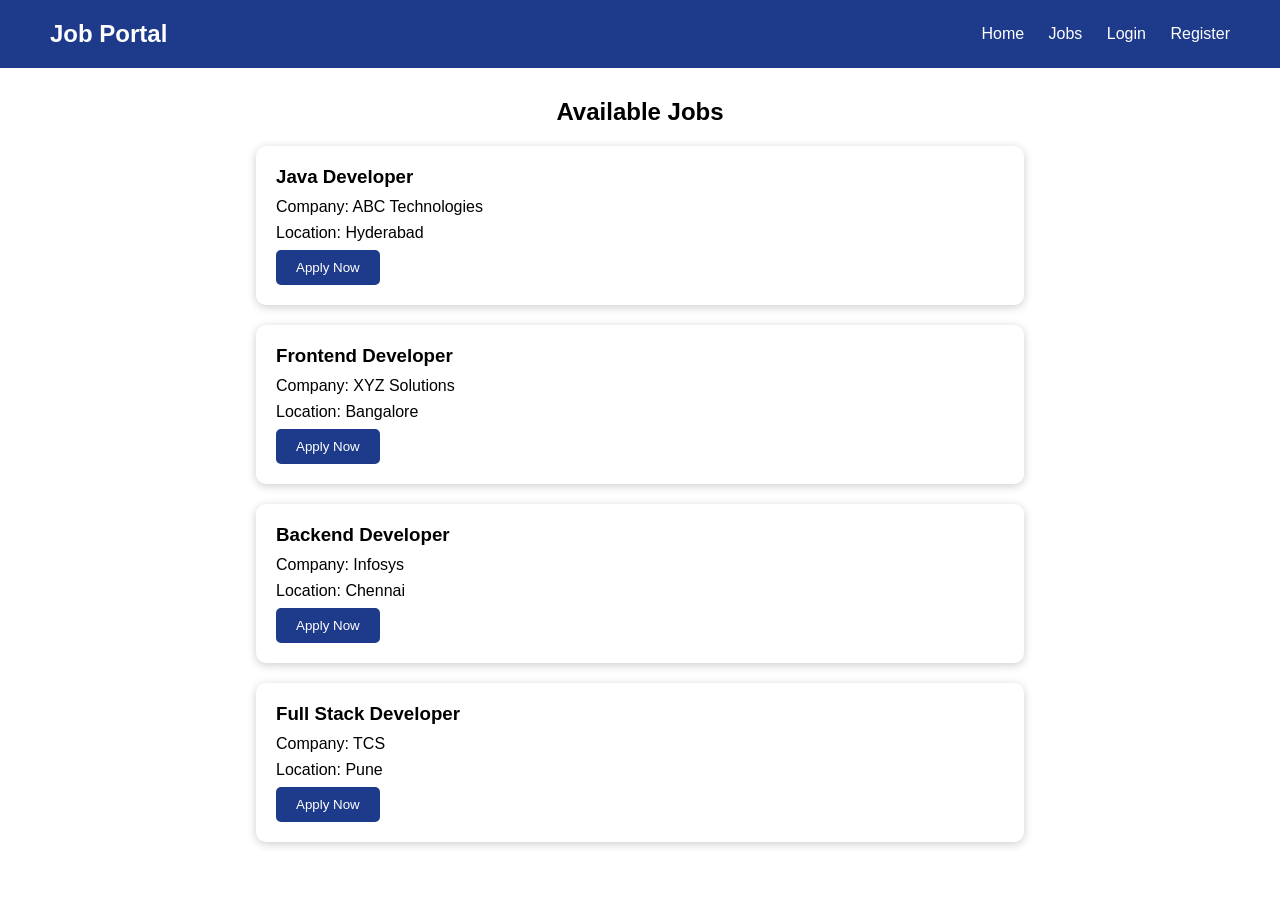
==== jobs.html @ 22adf282 "Initial Job Portal Project" ====
<!DOCTYPE html>
<html lang="en">
<head>
    <meta charset="UTF-8">
    <meta name="viewport" content="width=device-width, initial-scale=1.0">
    <title>Jobs</title>
    <link rel="stylesheet" href="css/style.css">
</head>
<body>

    <nav>
        <h1>Job Portal</h1>

        <div>
            <a href="index.html">Home</a>
            <a href="jobs.html">Jobs</a>
            <a href="login.html">Login</a>
            <a href="register.html">Register</a>
        </div>
    </nav>

    <h2 class="jobs-heading">Available Jobs</h2>

    <div class="job-card">
        <h3>Java Developer</h3>
        <p>Company: ABC Technologies</p>
        <p>Location: Hyderabad</p>
       <a href="apply.html">
    <button>Apply Now</button>
</a>
    </div>

    <div class="job-card">
        <h3>Frontend Developer</h3>
        <p>Company: XYZ Solutions</p>
        <p>Location: Bangalore</p>
       <a href="apply.html">
    <button>Apply Now</button>
</a>
    </div>
    <div class="job-card">
    <h3>Backend Developer</h3>
    <p>Company: Infosys</p>
    <p>Location: Chennai</p>
 <a href="apply.html">
    <button>Apply Now</button>
</a>
</div>

<div class="job-card">
    <h3>Full Stack Developer</h3>
    <p>Company: TCS</p>
    <p>Location: Pune</p>
   <a href="apply.html">
    <button>Apply Now</button>
</a>
</div>

</body>
</html>
---- css/style.css ----
*{
    margin:0;
    padding:0;
    box-sizing:border-box;
}

body{
    font-family:Arial, sans-serif;
}

nav{
    display:flex;
    justify-content:space-between;
    align-items:center;
    padding:20px 50px;
    background-color:#1e3a8a;
}

nav h1{
    color:white;
}

nav a{
    color:white;
    text-decoration:none;
    margin-left:20px;
}

.hero{
    text-align:center;
    margin-top:100px;
}

.hero h2{
    font-size:40px;
    margin-bottom:20px;
}

.hero p{
    font-size:20px;
    margin-bottom:20px;
}

.hero button{
    padding:12px 25px;
    font-size:18px;
    cursor:pointer;
}
.form-container{
    width:400px;
    margin:100px auto;
    text-align:center;
}

.form-container input{
    width:100%;
    padding:10px;
}

.form-container button{
    padding:10px 20px;
}
.jobs-heading{
    text-align:center;
    margin-top:30px;
}

.job-card{
    width:60%;
    margin:20px auto;
    padding:20px;
    border-radius:10px;
    box-shadow:0px 2px 10px rgba(0,0,0,0.2);
}

.job-card h3{
    margin-bottom:10px;
}

.job-card p{
    margin-bottom:8px;
}

.job-card button{
    padding:10px 20px;
    cursor:pointer;
}
button{
    background-color:#1e3a8a;
    color:white;
    border:none;
    border-radius:5px;
    padding:10px 20px;
}

button:hover{
    cursor:pointer;
    opacity:0.9;
}
.btn{
    display:inline-block;
    background-color:#1e3a8a;
    color:white;
    text-decoration:none;
    padding:12px 25px;
    border-radius:5px;
}
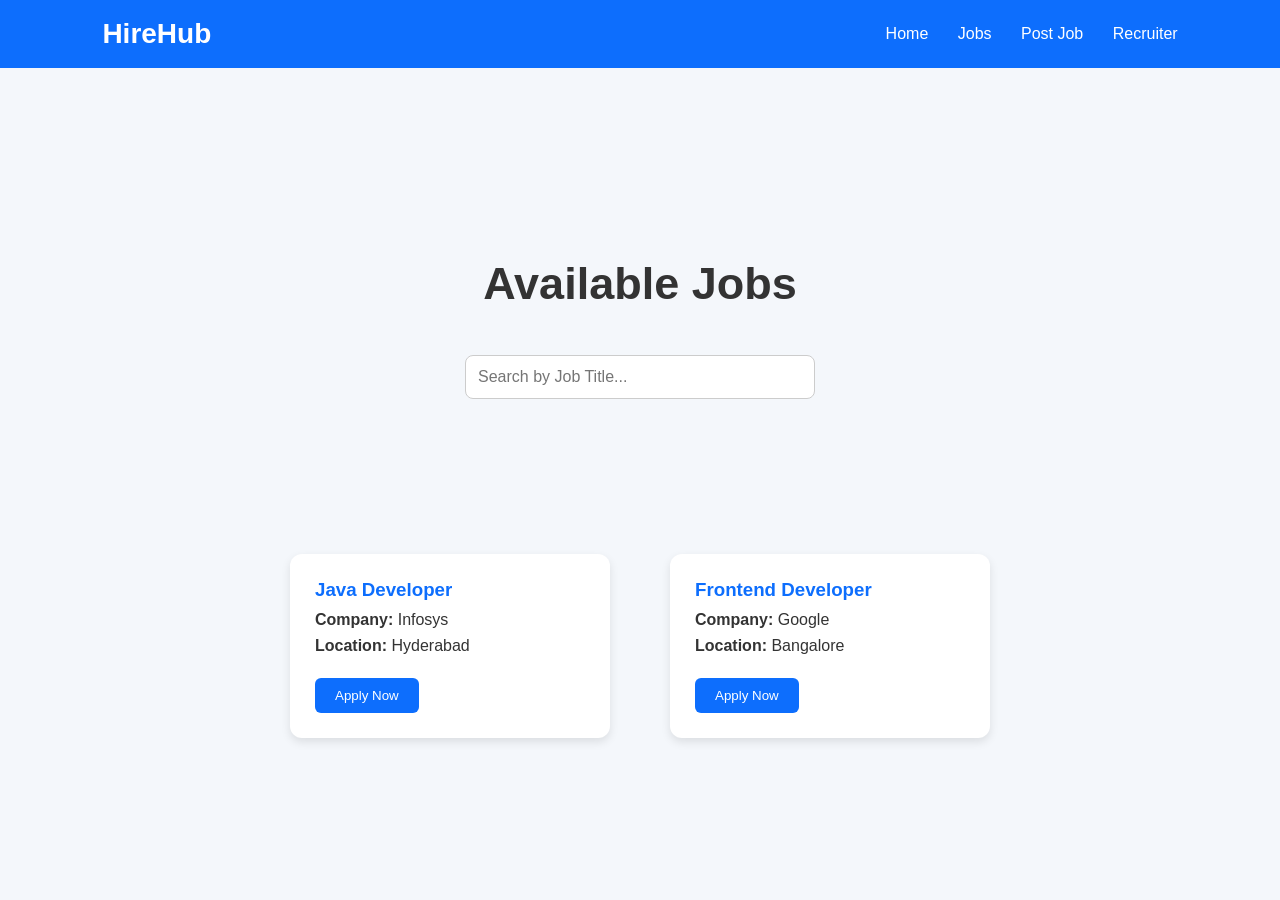
==== commit 13eaa00c: "Initial HireHub project" ====
--- a/jobs.html
+++ b/jobs.html
@@ -3,58 +3,35 @@
 <head>
     <meta charset="UTF-8">
     <meta name="viewport" content="width=device-width, initial-scale=1.0">
-    <title>Jobs</title>
+    <title>HireHub | Jobs</title>
     <link rel="stylesheet" href="css/style.css">
 </head>
 <body>
 
-    <nav>
-        <h1>Job Portal</h1>
+<nav>
+    <h1>HireHub</h1>
+    <div class="nav-links">
+        <a href="index.html">Home</a>
+        <a href="jobs.html">Jobs</a>
+        <a href="postjob.html">Post Job</a>
+        <a href="recruiter.html">Recruiter</a>
+    </div>
+</nav>
 
-        <div>
-            <a href="index.html">Home</a>
-            <a href="jobs.html">Jobs</a>
-            <a href="login.html">Login</a>
-            <a href="register.html">Register</a>
-        </div>
-    </nav>
+<section class="hero">
+    <h2>Available Jobs</h2>
 
-    <h2 class="jobs-heading">Available Jobs</h2>
+    <input
+        type="text"
+        id="search"
+        placeholder="Search by Job Title..."
+        onkeyup="searchJobs()">
 
-    <div class="job-card">
-        <h3>Java Developer</h3>
-        <p>Company: ABC Technologies</p>
-        <p>Location: Hyderabad</p>
-       <a href="apply.html">
-    <button>Apply Now</button>
-</a>
-    </div>
+</section>
 
-    <div class="job-card">
-        <h3>Frontend Developer</h3>
-        <p>Company: XYZ Solutions</p>
-        <p>Location: Bangalore</p>
-       <a href="apply.html">
-    <button>Apply Now</button>
-</a>
-    </div>
-    <div class="job-card">
-    <h3>Backend Developer</h3>
-    <p>Company: Infosys</p>
-    <p>Location: Chennai</p>
- <a href="apply.html">
-    <button>Apply Now</button>
-</a>
-</div>
+<div id="jobContainer" class="features"></div>
 
-<div class="job-card">
-    <h3>Full Stack Developer</h3>
-    <p>Company: TCS</p>
-    <p>Location: Pune</p>
-   <a href="apply.html">
-    <button>Apply Now</button>
-</a>
-</div>
+<script src="js/script.js"></script>
 
 </body>
 </html>
--- a/css/style.css
+++ b/css/style.css
@@ -104,4 +104,178 @@
     text-decoration:none;
     padding:12px 25px;
     border-radius:5px;
+}
+/* ---------- Google Font ---------- */
+*{
+    margin:0;
+    padding:0;
+    box-sizing:border-box;
+    font-family:'Poppins',sans-serif;
+}
+
+body{
+    background:#f4f7fb;
+    color:#333;
+}
+
+/* ---------- Navigation ---------- */
+
+nav{
+    background:#0d6efd;
+    color:white;
+    display:flex;
+    justify-content:space-between;
+    align-items:center;
+    padding:18px 8%;
+}
+
+nav h1{
+    font-size:28px;
+}
+
+.nav-links a{
+    color:white;
+    text-decoration:none;
+    margin-left:25px;
+    font-weight:500;
+}
+
+.nav-links a:hover{
+    color:#ffd43b;
+}
+
+/* ---------- Hero ---------- */
+
+.hero{
+    text-align:center;
+    padding:90px 20px;
+}
+
+.hero h2{
+    font-size:45px;
+    margin-bottom:20px;
+}
+
+.hero p{
+    font-size:18px;
+    width:65%;
+    margin:auto;
+    color:#555;
+    line-height:1.7;
+}
+
+.hero button{
+    margin-top:35px;
+    padding:14px 35px;
+    border:none;
+    background:#0d6efd;
+    color:white;
+    border-radius:8px;
+    font-size:18px;
+    cursor:pointer;
+}
+
+.hero button:hover{
+    background:#084298;
+}
+
+/* ---------- Features ---------- */
+
+.features{
+    display:flex;
+    justify-content:center;
+    gap:30px;
+    flex-wrap:wrap;
+    margin:50px;
+}
+
+.card{
+    width:280px;
+    background:white;
+    padding:30px;
+    border-radius:12px;
+    box-shadow:0 4px 15px rgba(0,0,0,.1);
+    text-align:center;
+}
+
+.card h3{
+    color:#0d6efd;
+    margin-bottom:15px;
+}
+
+/* ---------- Footer ---------- */
+
+footer{
+    margin-top:60px;
+    background:#0d6efd;
+    color:white;
+    text-align:center;
+    padding:18px;
+}
+#search{
+    width:350px;
+    padding:12px;
+    margin-top:25px;
+    border-radius:8px;
+    border:1px solid #ccc;
+    font-size:16px;
+}
+
+.job-card{
+    width:320px;
+    background:white;
+    padding:25px;
+    border-radius:12px;
+    box-shadow:0 4px 10px rgba(0,0,0,.1);
+    margin:15px;
+}
+
+.job-card h3{
+    color:#0d6efd;
+    margin-bottom:10px;
+}
+
+.job-card p{
+    margin:8px 0;
+}
+
+.job-card button{
+    margin-top:15px;
+    padding:10px 20px;
+    background:#0d6efd;
+    color:white;
+    border:none;
+    border-radius:6px;
+    cursor:pointer;
+}
+
+.job-card button:hover{
+    background:#084298;
+}
+form{
+    width:400px;
+    margin:auto;
+}
+
+form input{
+    width:100%;
+    padding:12px;
+    border:1px solid #ccc;
+    border-radius:8px;
+    font-size:16px;
+}
+
+form button{
+    width:100%;
+    padding:12px;
+    background:#0d6efd;
+    color:white;
+    border:none;
+    border-radius:8px;
+    font-size:18px;
+    cursor:pointer;
+}
+
+form button:hover{
+    background:#084298;
 }
